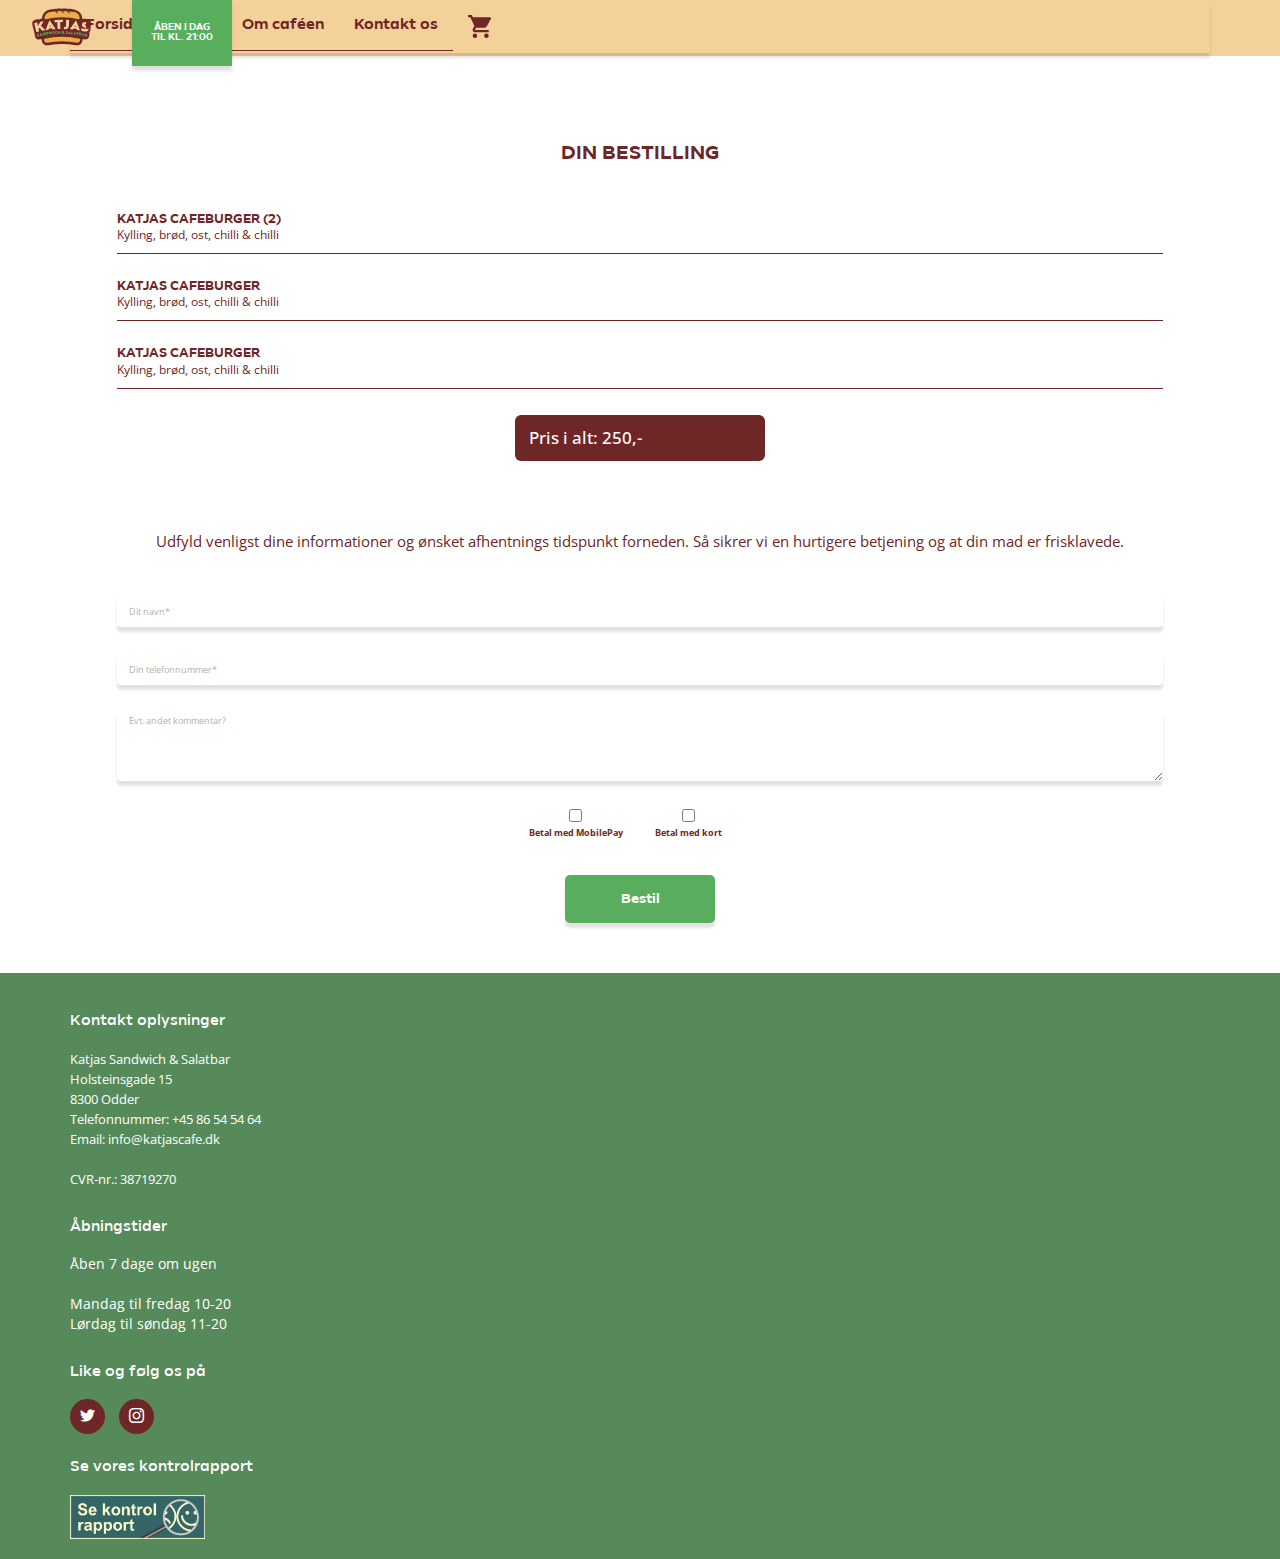
==== bestilling.html @ 573beeb3 "HTML + CSS" ====
<!DOCTYPE html>
<html>

<head>
  <!-- Meta -->
  <meta charset="utf-8">
  <meta name="viewport" content="width=device-width, initial-scale=1">
  <meta http-equiv="x-ua-compatible" content="ie=edge">
  <title></title>

  <!-- CSS -->
  <link rel="stylesheet" href="https://maxcdn.bootstrapcdn.com/bootstrap/3.3.7/css/bootstrap.min.css" integrity="sha384-BVYiiSIFeK1dGmJRAkycuHAHRg32OmUcww7on3RYdg4Va+PmSTsz/K68vbdEjh4u" crossorigin="anonymous">
  <link rel="stylesheet" href="css/styles.css" />
</head>

<body>
  <main>
    <!-- Navigations menu for mobilen -->
    <nav class="navbar navbar-default navbar-mobile navbar-fixed-top">
      <div class="container">
        <div class="navbar-header">
          <button type="button" class="navbar-toggle collapsed" data-toggle="collapse" data-target="#navbar" aria-expanded="false" aria-controls="navbar">
               <span class="sr-only">Toggle navigation</span>
               <span class="icon-bar top-bar"></span>
               <span class="icon-bar middle-bar"></span>
               <span class="icon-bar bottom-bar"></span>
             </button>
          <a href="index.html" title="Katjas Sandwich & Salatbar"><img src="images/logo.svg" class="logo" alt="Katjas Sandwich & Salatbar" /></a>
          <!-- Åben i dag boks -->
          <div class="openbox">
            <h6 class="text-center heading-heliosBold fcolor-white">ÅBEN I DAG <br /> TIL KL. 21:00</h6>
          </div>
        </div>
        <div id="navbar" class="navbar-collapse collapse">
          <ul class="nav navbar-nav">
            <li><a href="index.html" title="Forside">Forside</a></li>
            <li><a href="menu.html" title="Menu side">Menu</a></li>
            <li><a href="om-os.html" title="Om caféen">Om caféen</a></li>
            <li><a href="kontakt.html" title="Kontakt os">Kontakt os</a></li>
            <li><a href="bestilling.html" title="Bestilling"><img src="images/kurv.svg" alt="Kurv til bestilling" class="cart-icon"/></a></li>
          </ul>
        </div>
      </div>
    </nav>
    <!-- Slut navigations menu for mobilen -->

    <!-- Sektion for bestillings siden -->
    <section class="section-order">
      <div class="container">
        <!-- Ordre oplysninger -->
        <div class="row">
          <div class="col-sm-12">
            <div class="order-content">
              <!-- Overskrift -->
              <h2 class="heading-heliosBold fsize-md fcolor-brown text-center text-uppercase">Din bestilling</h2>
              <!-- Ordre 1 -->
              <div class="order-box">
                <h3>Katjas Cafeburger (2)</h3>
                <p>Kylling, brød, ost, chilli & chilli </p>
              </div>
              <!-- Ordre 2 -->
              <div class="order-box">
                <h3>Katjas Cafeburger</h3>
                <p>Kylling, brød, ost, chilli & chilli </p>
              </div>
              <!-- Ordre 3 -->
              <div class="order-box">
                <h3>Katjas Cafeburger</h3>
                <p>Kylling, brød, ost, chilli & chilli </p>
              </div>
            </div>
            <div class="order-price-box">
              <h3>Pris i alt: 250,-</h3>
            </div>
          </div>
        </div>
        <!-- Indtast af oplysninger -->
        <div class="row text-center">
          <div class="col-sm-12">
            <form class="order-form">
              <!-- Brødtekst omkring noget informationer -->
              <p class="text-center"> Udfyld venligst dine informationer og ønsket afhentnings tidspunkt forneden. Så sikrer vi en hurtigere betjening og at din mad er frisklavede. </p>
              <!-- Her begynder selve formularen -->
              <div class="form-group">
                <input type="text" class="form-control" placeholder="Dit navn*">
              </div>
              <div class="form-group">
                <input type="text" class="form-control" placeholder="Din telefonnummer*">
              </div>
              <div class="form-group">
                <textarea class="form-control" rows="3" placeholder="Evt. andet kommentar?"></textarea>
              </div>
              <div class="form-check">
                <label>
                 <input type="checkbox" value="">
                    <span class="label-text">Betal med MobilePay</span>
                </label>
                <label>
                 <input type="checkbox" value="">
                    <span class="label-text">Betal med kort</span>
                </label>
              </div>
              <button type="submit" class="btn btn-green">Bestil</button>
            </form>
          </div>
        </div>
      </div>
    </section>
    <!-- Slut sektion for bestillings siden -->

    <!-- Footer -->
    <footer>
      <div class="container">
        <div class="row">
          <!-- Footer sektion for kontakt informationer -->
          <div class="col-sm-12">
            <h3 class="footer_title">Kontakt oplysninger</h3>
            <p class="footer_info">
              Katjas Sandwich & Salatbar
              <br /> Holsteinsgade 15
              <br /> 8300 Odder
              <br /> Telefonnummer: +45 86 54 54 64
              <br /> Email: info@katjascafe.dk
              <br />
              <br /> CVR-nr.: 38719270
            </p>
          </div>
          <!-- Footer sektion for åbningstider -->
          <div class="col-sm-12">
            <h3 class="footer_title">Åbningstider</h3>
            <p class="footer_hours">
              Åben 7 dage om ugen
              <br /> <br />Mandag til fredag 10-20
              <br /> Lørdag til søndag 11-20
            </p>
          </div>
          <!-- Footer sektion for sociale medier -->
          <div class="col-sm-12">
            <h3 class="footer_title">Like og følg os på</h3>
            <ul class="soc">
              <li><a class="soc-facebook" href="#" title="Twitter"></a></li>
              <li><a class="soc-instagram soc-icon-last" href="#" title="Instagram"></a></li>
            </ul>
          </div>
          <!-- Footer sektion for kontrolrapport -->
          <div class="col-sm-12">
            <h3 class="footer_title">Se vores kontrolrapport</h3>
            <a href="http://www.findsmiley.dk/712436" title="kontrolrapport"><img src="images/rapport.jpg" class="footer__rapport" alt="kontrolrapport" /></a>
          </div>
        </div>
      </div>
    </footer>
    <!-- slut footer  -->

  </main>
  <!-- JS -->
  <script src="https://ajax.googleapis.com/ajax/libs/jquery/2.1.4/jquery.min.js"></script>
  <script src="https://maxcdn.bootstrapcdn.com/bootstrap/3.3.7/js/bootstrap.min.js" integrity="sha384-Tc5IQib027qvyjSMfHjOMaLkfuWVxZxUPnCJA7l2mCWNIpG9mGCD8wGNIcPD7Txa" crossorigin="anonymous"></script>
</body>

</html>
---- css/styles.css ----
/************************************************

SEKTION FOR FONTS

*************************************************/

@import url("https://fonts.googleapis.com/css?family=Open+Sans:300,400");
@font-face {
  font-family: 'Penny';
  src: url("../fonts/Penny-Script-Demo.ttf") format("truetype");
}

@font-face {
  font-family: 'HeliosSemibold';
  src: url("../fonts/HeliosAntiqueSemiBold.tff") format("truetype"), url("../fonts/HeliosAntiqueSemiBold.eot") format("embedded-opentype"), url("../fonts/HeliosAntiqueSemiBold.woff") format("woff");
}

@font-face {
  font-family: 'HeliosBold';
  src: url("../fonts/HeliosAntiqueBold.tff") format("truetype"), url("../fonts/HeliosAntiqueBold.eot") format("embedded-opentype"), url("../fonts/HeliosAntiqueBold.woff") format("woff");
}

/************************************************

SEKTION FOR GENERELLE CSS REGLER

*************************************************/

.heading-penny {
  font-family: "Penny", serif;
  letter-spacing: 2px;
}

.heading-heliosSemibold {
  font-family: "HeliosSemibold", sans-serif;
  font-weight: 600;
}

.heading-heliosBold {
  font-family: "HeliosBold", sans-serif;
  font-weight: 700;
}

p {
  font-family: "Open Sans", sans-serif;
}

.fcolor-white {
  color: #ffffff;
}

.fcolor-brown {
  color: #6e2626;
}

.fcolor-orange {
  color: #eaae48;
}

.fcolor-lightgreen {
  color: #58ae5c;
}

.fcolor-darkgreen {
  color: #568a5b;
}

.fcolor-beige {
  color: #f4d19b;
}

.fsize-xs {
  font-size: 14px;
}

/* font-size 16px */

.fsize-sm {
  font-size: 16px;
}

/* font-size 18px */

.fsize-md {
  font-size: 18px;
}

/* font-size 30px */

.fsize-lg {
  font-size: 30px;
}

/* font-size 48px */

.fsize-xl {
  font-size: 48px;
}

/* font-size 60px */

.fsize-xxl {
  font-size: 60px;
}

/* font-size 80px */

.fsize-xxxl {
  font-size: 120px;
}

.openbox {
  display: flex;
  justify-content: center;
  align-items: center;
  width: 100px;
  height: 66px;
  background-color: #58ae5c;
  position: absolute;
  left: 132px;
  box-shadow: rgba(0, 0, 0, .117647) 0 5px 3px;
  z-index: 999;
}

.openbox .heading-heliosBold {
  font-size: 9px;
}

.black-overlay {
  position: absolute;
  top: 0;
  left: 0;
  width: 100%;
  height: 100%;
  background: rgba(0, 0, 0, 0.6);
}

.height {
  margin-bottom: 50px;
}

/************************************************

CSS REGLER FOR BILLEDFORMAT (JPG, PNG, SVG) OG LOGO

*************************************************/

.logo {
  width: 65px;
  position: absolute;
  left: 29px;
  top: 7px;
}

.cart-icon {
  width: 23px;
}

.menu-arrows {
  width: 16px !important;
}

/************************************************

CSS REGLER FOR  NAVIGATIONEN

*************************************************/

.navbar-mobile {
  background-color: #f4d19b;
  border: none;
  height: 56px;
}

.navbar-mobile li {
  border-bottom: 1px solid #6e2626;
}

.navbar-mobile li:last-child {
  border-bottom: none;
}

.navbar-mobile li a {
  font-family: "HeliosBold", sans-serif;
  font-weight: 700;
  color: #6e2626 !important;
}

.navbar-mobile .navbar-toggle {
  border-color: transparent;
}

.navbar-mobile .navbar-toggle .icon-bar {
  background-color: #6e2626;
  width: 25px;
  height: 4px;
  border-radius: 2px;
}

.navbar-mobile .navbar-toggle .top-bar {
  -webkit-transform: rotate(45deg);
  -ms-transform: rotate(45deg);
  transform: rotate(45deg);
  -webkit-transform-origin: 10% 10%;
  -ms-transform-origin: 10% 10%;
  transform-origin: 10% 10%;
}

.navbar-mobile .navbar-toggle .middle-bar {
  opacity: 0;
}

.navbar-mobile .navbar-toggle .bottom-bar {
  -webkit-transform: rotate(-45deg);
  -ms-transform: rotate(-45deg);
  transform: rotate(-45deg);
  -webkit-transform-origin: -4% 66%;
  -ms-transform-origin: -4% 66%;
  transform-origin: -4% 66%;
}

.navbar-mobile .navbar-toggle:before {
  content: 'MENU';
  font-size: 17px;
  font-family: "HeliosBold", sans-serif;
  font-weight: 700;
  color: #6e2626;
  position: absolute;
  left: -54px;
  bottom: 7px;
}

.navbar-mobile .navbar-toggle:active, .navbar-mobile .navbar-toggle:focus, .navbar-mobile .navbar-toggle:hover {
  background-color: transparent;
}

.navbar-mobile .navbar-collapse {
  background-color: #f4d19b;
  border-color: transparent;
  box-shadow: rgba(0, 0, 0, .117647) 0 5px 3px;
}

.navbar-mobile .navbar-toggle.collapsed .top-bar {
  -moz-transform: rotate(0);
  -ms-transform: rotate(0);
  -o-transform: rotate(0);
  -webkit-transform: rotate(0);
  transform: rotate(0);
}

.navbar-mobile .navbar-toggle.collapsed .middle-bar {
  opacity: 1;
}

.navbar-mobile .navbar-toggle.collapsed .bottom-bar {
  -moz-transform: rotate(0);
  -ms-transform: rotate(0);
  -o-transform: rotate(0);
  -webkit-transform: rotate(0);
  transform: rotate(0);
}

/************************************************

CSS REGLER FOR KNAPPER

*************************************************/

/* Generel CSS regler for knapper */

.btn {
  box-shadow: rgba(0, 0, 0, .117647) 0 5px 3px;
  border-radius: 5px;
  min-width: 150px;
  padding: 14px 20px;
  font-family: 'HeliosBold', sans-serif;
  font-weight: 700;
  font-size: 13px;
}

btn:focus {
  color: #ffffff;
}

/* Grøn knap */

.btn-green {
  background-color: #58ae5c;
  color: #ffffff;
}

/*Orange knap*/

.btn-orange {
  background-color: #eaae48;
  color: #ffffff;
}

/* Brun knap */

.btn-brown {
  background-color: #6e2626;
  color: #ffffff;
}

.btn-brown-rev {
  background-color: #ffffff;
  color: #6e2626;
}

/************************************************

CSS REGLER FOR FOOTER

*************************************************/

footer {
  background-color: #568a5b;
  padding: 20px 0;
  color: #ffffff;
}

footer .footer_title {
  font-family: 'heliosSemibold', sans-serif;
  font-weight: 600;
  font-size: 14px;
  margin-bottom: 20px;
}

footer .footer_info {
  font-family: 'Open Sans', sans-serif;
  font-size: 13px;
  line-height: 20px;
}

footer .footer__rapport {
  max-width: 135px;
}

/************************************************

CSS REGLER FOR SECTIONS PÅ FORSIDEN

*************************************************/

/** Section for velkommen **/

section.section-welcome {
  background: url(../images/test.jpg) no-repeat center center;
  background-size: cover;
  padding: 100px 13px;
  position: relative;
}

section.section-welcome .btn-green {
  margin-top: 5px;
}

section.section-welcome .heading-area {
  margin-top: 57px;
}

/** section for menu **/

section.section-homepage-menu {
  background-color: #6e2626;
  padding: 10px 13px;
}

section.section-homepage-menu h2 {
  font-size: 39px;
}

section.section-homepage-menu .btn-green, section.section-homepage-menu .btn-brown-rev {
  margin-bottom: 23px;
}

/** Section for mobile om os **/

section.section-mobile-about {
  background: url(../images/test.jpg) no-repeat center center;
  background-size: cover;
  padding: 50px 19px;
  position: relative;
}

section.section-mobile-about h3 {
  font-size: 13px;
  margin-top: 0;
}

/** Section for åbningstider **/

section.section-openinghours {
  background: url(../images/test.jpg) no-repeat center center;
  background-size: cover;
  padding: 50px 13px;
  position: relative;
}

section.section-openinghours h3 {
  font-size: 13px;
  line-height: 1.8;
}

/** Section for mobile sociale medier **/

section.section-mobile-social {
  padding: 37px 19px;
}

section.section-mobile-social h2 {
  margin-bottom: 0;
  margin-top: 0;
  position: relative;
}

section.section-mobile-social h2:before {
  content: "";
  width: 43px;
  height: 2px;
  background-color: #6e2626;
  position: absolute;
  left: 39px;
  top: 25px;
}

section.section-mobile-social h2:after {
  content: "";
  width: 43px;
  height: 2px;
  background-color: #6e2626;
  position: absolute;
  right: 39px;
  top: 26px;
}

section.section-mobile-social .soc li a {
  display: flex;
  justify-content: center;
  align-items: center;
  width: 65px;
  height: 65px;
  font-size: 25px;
  margin-right: 21px;
}

/************************************************

CSS REGLER FOR SECTIONS PÅ MENU SIDEN

*************************************************/

section.section-menu {
  padding: 50px 13px;
  background-color: #ffffff;
  text-align: center;
}

section.section-menu .heading-area {
  margin-top: 77px;
}

section.section-menu h2 {
  font-size: 14px;
  line-height: 19px;
}

section.section-menu h3:before {
  content: "";
  width: 43px;
  height: 2px;
  background-color: #6e2626;
  position: absolute;
  left: 54px;
  top: 16px;
}

section.section-menu h3:after {
  content: "";
  width: 43px;
  height: 2px;
  background-color: #6e2626;
  position: absolute;
  right: 54px;
  top: 18px;
}

section.section-menu .menu_item {
  margin-bottom: 49px;
}

section.section-menu .menu_item .menu_img {
  max-width: 95px;
  box-shadow: rgba(0, 0, 0, .117647) 0 5px 3px;
}

section.section-menu .menu_item .menu_title {
  font-family: 'HeliosBold', sans-serif;
  font-weight: 700;
  font-size: 12px;
  text-transform: uppercase;
  color: #6e2626;
  margin-bottom: 0;
}

section.section-menu .menu_item p {
  font-family: 'Open Sans', sans-serif;
  color: #6e2626;
  font-size: 12px;
}

section.section-menu .menu_item .menu_price {
  font-family: 'HeliosBold', sans-serif;
  font-weight: 700;
  font-size: 16px;
  color: #6e2626;
}

/************************************************

CSS REGLER FOR SECTIONS PÅ BESTILLINGS SIDEN

*************************************************/

section.section-order {
  padding: 50px 13px;
  background-color: #ffffff;
}

/** CSS regler for ordre indhold **/

section.section-order .order-content {
  padding-top: 73px;
  padding-left: 47px;
  padding-right: 47px;
}

section.section-order .order-content .order-box {
  margin-bottom: 26px;
  border-bottom: 1px solid #6e2626;
}

section.section-order .order-content h2 {
  margin-bottom: 50px;
}

section.section-order .order-content .order-box h3 {
  font-family: 'HeliosBold', sans-serif;
  font-weight: 700;
  font-size: 12px;
  text-transform: uppercase;
  color: #6e2626;
  margin-bottom: 0;
}

section.section-order .order-content .order-box p {
  font-family: 'Open Sans', sans-serif;
  color: #6e2626;
  font-size: 12px;
}

section.section-order .order-price-box {
  display: flex;
  background-color: #6e2626;
  color: #ffffff;
  border-radius: 6px;
  max-width: 250px;
  margin: 0 auto;
  padding: 14px;
}

section.section-order .order-price-box h3 {
  display: flex;
  align-items: center;
  font-family: 'Open Sans', sans-serif;
  font-size: 17px;
  margin-top: 0;
  margin-bottom: 0;
}

/** CSS regler for ordre formular **/

section.section-order .order-form {
  margin-top: 70px;
  padding-left: 47px;
  padding-right: 47px;
}

section.section-order .order-form p {
  font-family: 'Open Sans', sans-serif;
  font-size: 15px;
  color: #6e2626;
  text-align: center;
  margin-bottom: 40px;
}

section.section-order .order-form .form-control {
  margin: auto;
  margin-bottom: 24px;
  border: none;
  box-shadow: rgba(0, 0, 0, .117647) 0 5px 3px;
}

section.section-order .order-form  input::placeholder,
 section.section-order .order-form textarea::placeholder{
  font-family: 'Open Sans', sans-serif !important;
  font-size: 9px !important;
  color: #b0b0b0 !important;
}
section.section-order .order-form .form-check label {
 margin-right: 29px;
}

section.section-order .order-form .form-check label .label-text {
  display: block;
  font-family: 'Open Sans', sans-serif !important;
  font-size: 9px !important;
  color: #6e2626 !important;
}

section.section-order .order-form  .btn-green{
  margin-top: 30px;
}

/************************************************

CSS REGLER FOR SOCIALE MEDIER IKONER

*************************************************/

@font-face {
  font-family: 'si';
  src: url("../fonts/socicon.eot");
  src: url("../fonts/socicon.eot?#iefix") format("embedded-opentype"), url("../fonts/socicon.woff") format("woff"), url("../fonts/socicon.ttf") format("truetype"), url("../fonts/ocicon.svg#icomoonregular") format("svg");
  font-weight: normal;
  font-style: normal;
}

@media screen and (-webkit-min-device-pixel-ratio: 0) {
  @font-face {
    font-family: si;
    src: url("../fonts/socicon.svg") format(svg);
  }
}

.soc {
  overflow: hidden;
  margin: 0;
  padding: 0;
  list-style: none;
}

.soc li {
  display: inline-block;
  *display: inline;
  zoom: 1;
}

.soc li a {
  font-family: si !important;
  font-style: normal;
  font-weight: 400;
  -webkit-font-smoothing: antialiased;
  -moz-osx-font-smoothing: grayscale;
  -webkit-box-sizing: border-box;
  -moz-box-sizing: border-box;
  -ms-box-sizing: border-box;
  -o-box-sizing: border-box;
  box-sizing: border-box;
  overflow: hidden;
  text-decoration: none;
  text-align: center;
  display: block;
  position: relative;
  z-index: 1;
  width: 35px;
  height: 35px;
  line-height: 33px;
  font-size: 15px;
  -webkit-border-radius: 10px;
  -moz-border-radius: 10px;
  border-radius: 50%;
  margin-right: 10px;
  color: #ffffff;
  background-color: #6e2626;
}

.soc-icon-last {
  margin: 0 !important;
}

.soc-facebook:before {
  content: '\e040';
}

.soc-instagram:before {
  content: '\e057';
}

/************************************************

CSS REGLER FOR CAROUSEL

*************************************************/

/* carousel */

#menu-carousel {
  padding: 0 10px 30px 10px;
  margin-top: 30px;
}

/* Kontrol knapper  */

#menu-carousel .carousel-control {
  background: none;
  color: #222;
  font-size: 2.3em;
  text-shadow: none;
  margin-top: 30px;
}

/* Forrige knap  */

#menu-carousel .carousel-control.left {
  left: 15px;
}

/* Næste knap  */

#menu-carousel .carousel-control.right {
  right: 15px !important;
}

.item blockquote {
  color: #ffffff;
  font-size: 14px;
  border-left: none;
  margin: 0;
}

.item blockquote img {
  margin-bottom: 10px;
}

/************************************************

CSS REGLER FOR POP OP VINDUE PÅ MOBILE

*************************************************/

.close {
  opacity: 1;
}

.close img {
  width: 24px;
}

.modal-dialog {
  margin: 80px auto;
  max-width: 280px;
}

.modal-dialog .modal-content .modal-header {
  border-bottom: none;
  padding: 15px 15px 0 15px;
}

.modal-dialog .modal-content .modal-header .modal-title {
  font-family: 'HeliosBold', sans-serif;
  font-weight: 700;
  font-size: 16px;
  text-transform: uppercase;
  color: #6e2626;
  text-align: center;
  margin-top: 50px;
}

.modal-dialog .modal-content .modal-header p {
  font-family: 'Open Sans', sans-serif;
  color: #6e2626;
  font-size: 13px;
  text-align: center;
}

.modal-dialog .modal-content .modal-header .modal-price {
  font-family: 'HeliosBold', sans-serif;
  font-weight: 700;
  font-size: 25px;
  color: #6e2626;
  text-align: center;
}

.modal-dialog .modal-content .modal-body {
  padding: 0 15px 15px 15px;
}

.modal-dialog .modal-content .modal-body h5 {
  font-family: 'Open Sans', sans-serif;
  font-size: 12px;
  color: #6e2626;
  margin-top: 30px;
  margin-bottom: 19px;
}

.modal-dialog .modal-content .modal-body img {
  max-width: 95px;
  box-shadow: rgba(0, 0, 0, .117647) 0 5px 3px;
}

.modal-dialog .modal-content .modal-body .form-control {
  max-width: 185px;
  margin: auto;
  border: none;
  box-shadow: rgba(0, 0, 0, .117647) 0 5px 3px;
}

.modal-dialog .modal-content .modal-footer {
  border-top: none;
  text-align: center;
}

.modal-dialog .modal-content .modal-footer .btn-green {
  margin-bottom: 13px;
}

.modal-dialog .modal-content .modal-footer .btn-brown {
  margin-bottom: 30px;
}
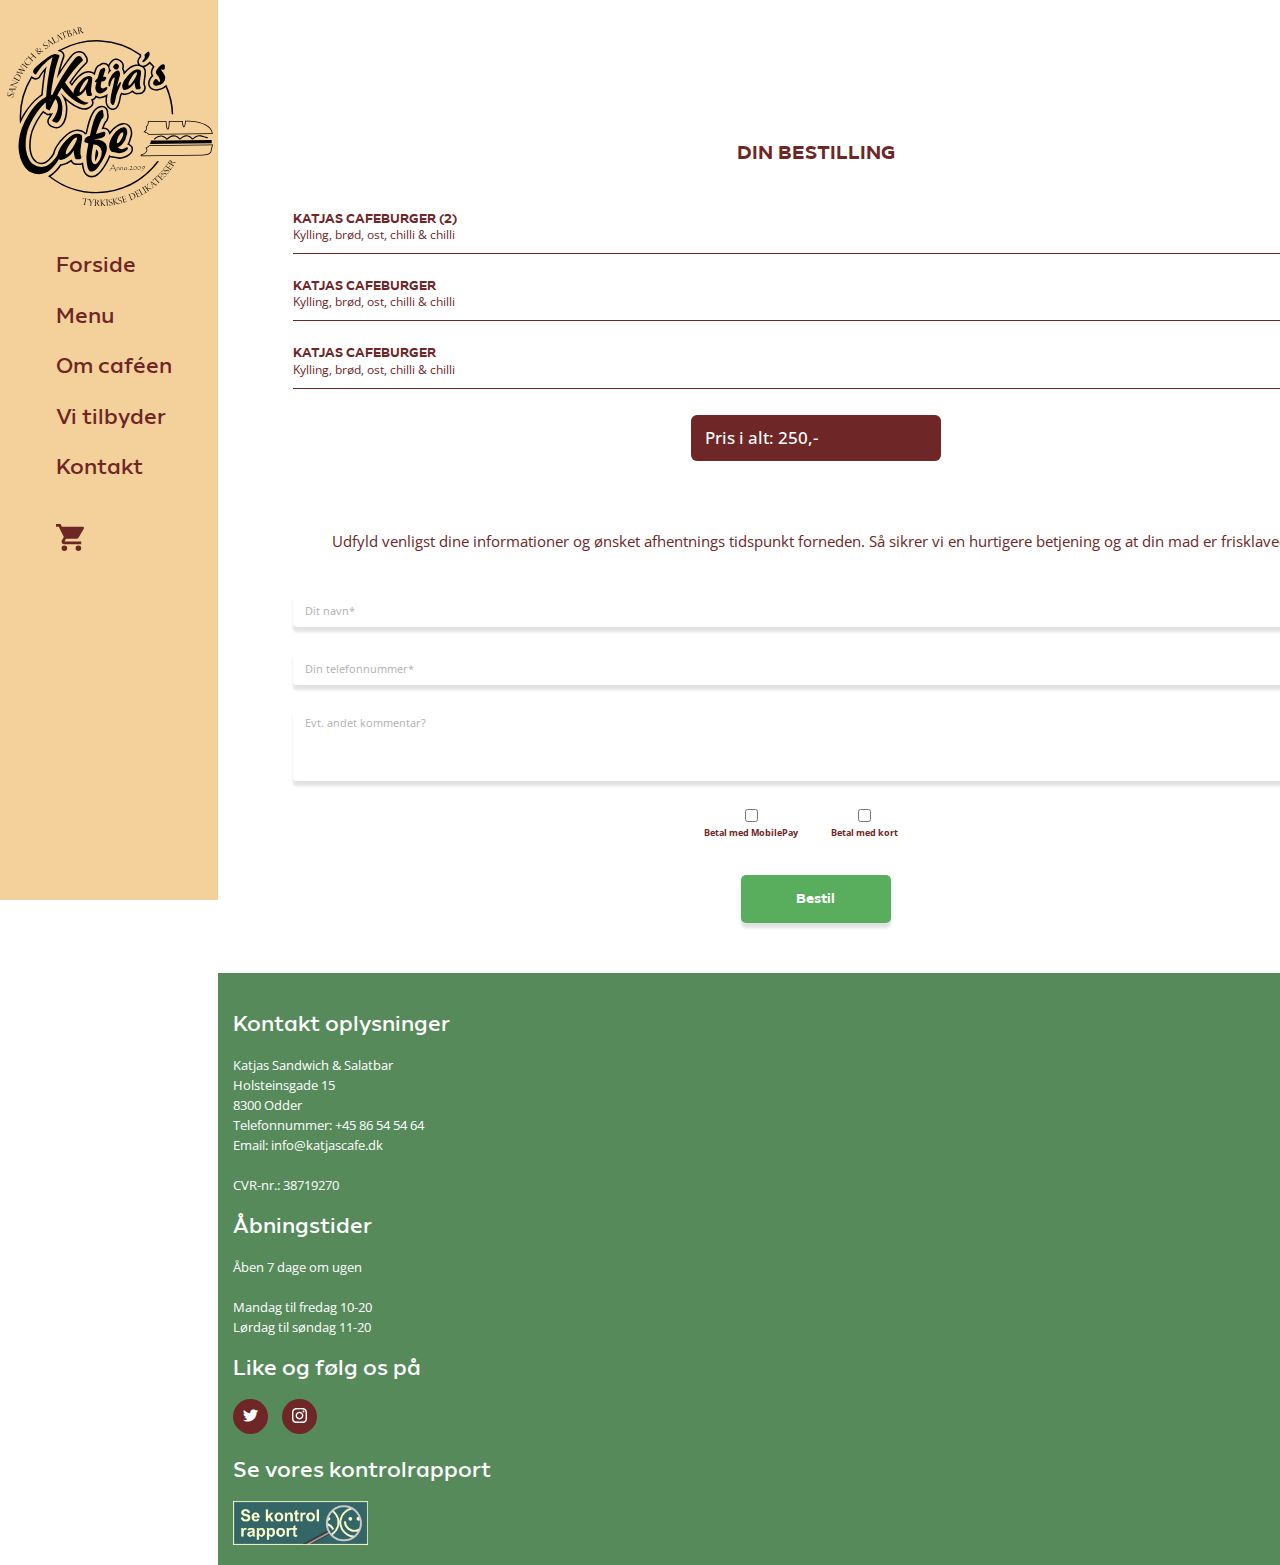
==== commit b6794a76: "HTML + CSS" ====
--- a/bestilling.html
+++ b/bestilling.html
@@ -14,36 +14,55 @@
 </head>
 
 <body>
-  <main>
-    <!-- Navigations menu for mobilen -->
-    <nav class="navbar navbar-default navbar-mobile navbar-fixed-top">
-      <div class="container">
-        <div class="navbar-header">
-          <button type="button" class="navbar-toggle collapsed" data-toggle="collapse" data-target="#navbar" aria-expanded="false" aria-controls="navbar">
+
+  <!-- Navigations menu for mobilen -->
+  <nav class="navbar navbar-default navbar-mobile navbar-fixed-top">
+    <div class="container">
+      <div class="navbar-header">
+        <button type="button" class="navbar-toggle collapsed" data-toggle="collapse" data-target="#navbar" aria-expanded="false" aria-controls="navbar">
                <span class="sr-only">Toggle navigation</span>
                <span class="icon-bar top-bar"></span>
                <span class="icon-bar middle-bar"></span>
                <span class="icon-bar bottom-bar"></span>
              </button>
-          <a href="index.html" title="Katjas Sandwich & Salatbar"><img src="images/logo.svg" class="logo" alt="Katjas Sandwich & Salatbar" /></a>
-          <!-- Åben i dag boks -->
-          <div class="openbox">
-            <h6 class="text-center heading-heliosBold fcolor-white">ÅBEN I DAG <br /> TIL KL. 21:00</h6>
-          </div>
-        </div>
-        <div id="navbar" class="navbar-collapse collapse">
-          <ul class="nav navbar-nav">
-            <li><a href="index.html" title="Forside">Forside</a></li>
-            <li><a href="menu.html" title="Menu side">Menu</a></li>
-            <li><a href="om-os.html" title="Om caféen">Om caféen</a></li>
-            <li><a href="kontakt.html" title="Kontakt os">Kontakt os</a></li>
-            <li><a href="bestilling.html" title="Bestilling"><img src="images/kurv.svg" alt="Kurv til bestilling" class="cart-icon"/></a></li>
-          </ul>
+        <a href="index.html" title="Katjas Sandwich & Salatbar"><img src="images/logo.svg" class="logo" alt="Katjas Sandwich & Salatbar" /></a>
+        <!-- Åben i dag boks -->
+        <div class="openbox">
+          <h6 class="text-center heading-heliosBold fcolor-white">ÅBEN I DAG <br /> TIL KL. 21:00</h6>
         </div>
       </div>
-    </nav>
-    <!-- Slut navigations menu for mobilen -->
+      <div id="navbar" class="navbar-collapse collapse">
+        <ul class="nav navbar-nav">
+          <li><a href="index.html" title="Forside">Forside</a></li>
+          <li><a href="menu.html" title="Menu side">Menu</a></li>
+          <li><a href="om-os.html" title="Om caféen">Om caféen</a></li>
+          <li><a href="kontakt.html" title="Kontakt os">Kontakt os</a></li>
+          <li><a href="bestilling.html" title="Bestilling"><img src="images/kurv.svg" alt="Kurv til bestilling" class="cart-icon"/></a></li>
+        </ul>
+      </div>
+    </div>
+  </nav>
+  <!-- Slut navigations menu for mobilen -->
 
+  <!-- Navigations menu for desktop -->
+  <div class="navbar-desktop">
+    <a>
+        <img class="logo_desk" src="images/logo.svg" alt="Katjas Logo">
+        </a>
+    <ul id="navbar_ul">
+      <li><a href="index.html">Forside</a></li>
+      <li><a href="menu.html">Menu</a></li>
+      <li><a href="om-os.html">Om caféen</a></li>
+      <li><a href="services.html">Vi tilbyder</a></li>
+      <li><a href="kontakt.html">Kontakt</a></li>
+      <li>
+        <a id="a_navbar" href="#bestilling"><img class="shop" src="images/kurv.svg" alt="bestilling" style="float:left" ;></a>
+      </li>
+    </ul>
+  </div>
+  <!-- Navigations menu for desktop -->
+  
+  <main>
     <!-- Sektion for bestillings siden -->
     <section class="section-order">
       <div class="container">
@@ -82,13 +101,13 @@
               <p class="text-center"> Udfyld venligst dine informationer og ønsket afhentnings tidspunkt forneden. Så sikrer vi en hurtigere betjening og at din mad er frisklavede. </p>
               <!-- Her begynder selve formularen -->
               <div class="form-group">
-                <input type="text" class="form-control" placeholder="Dit navn*">
+                <input type="text" class="form-control" placeholder="Dit navn*" required>
               </div>
               <div class="form-group">
-                <input type="text" class="form-control" placeholder="Din telefonnummer*">
+                <input type="text" class="form-control" placeholder="Din telefonnummer*" required>
               </div>
               <div class="form-group">
-                <textarea class="form-control" rows="3" placeholder="Evt. andet kommentar?"></textarea>
+                <textarea class="form-control" rows="3" placeholder="Evt. andet kommentar?" required></textarea>
               </div>
               <div class="form-check">
                 <label>
--- a/css/styles.css
+++ b/css/styles.css
@@ -25,6 +25,12 @@
 SEKTION FOR GENERELLE CSS REGLER
 
 *************************************************/
+
+@media(min-width:992px) {
+  body {
+    overflow-x: hidden;
+  }
+}
 
 .heading-penny {
   font-family: "Penny", serif;
@@ -114,7 +120,7 @@
   justify-content: center;
   align-items: center;
   width: 100px;
-  height: 66px;
+  height: 83px;
   background-color: #58ae5c;
   position: absolute;
   left: 132px;
@@ -160,16 +166,32 @@
   width: 16px !important;
 }
 
-/************************************************
-
-CSS REGLER FOR  NAVIGATIONEN
-
-*************************************************/
+.phone, .mail, .address {
+  width: 22px;
+}
+
+@media(min-width:992px) {
+  .logo_desk {
+    width: 100%;
+    padding: 2px;
+    margin: 20px 0px;
+  }
+}
+
+/************************************************
+
+CSS REGLER FOR NAVIGATIONEN MOBILE
+
+*************************************************/
+
+.navbar-desktop {
+  display: none;
+}
 
 .navbar-mobile {
   background-color: #f4d19b;
   border: none;
-  height: 56px;
+  height: 73px;
 }
 
 .navbar-mobile li {
@@ -262,6 +284,61 @@
 
 /************************************************
 
+CSS REGLER FOR NAVIGATIONEN DESKTOP
+
+*************************************************/
+
+@media (min-width: 992px) {
+  .navbar-mobile {
+    display: none;
+  }
+  .navbar-desktop {
+    display: block;
+    height: 100%;
+    width: 17%;
+    position: fixed;
+    z-index: 1;
+    top: 0;
+    left: 0;
+    background-color: #f4d19b;
+    overflow-x: hidden;
+    padding-top: 0px;
+  }
+  .navbar-desktop li {
+    list-style-type: none;
+  }
+  .navbar-desktop li a {
+    padding: 6px 8px 6px 16px;
+    text-decoration: none;
+    font-family: "heliosSemibold", sans-serif;
+    font-size: 20px;
+    color: #6e2626 !important;
+    display: block;
+    margin-top: 10px
+  }
+  .navbar-desktop li a:hover {
+    text-decoration: underline !important;
+    color: #58ae5c !important;
+  }
+  .navbar-desktop .logo {
+    width: 100%;
+    margin-bottom: 0px;
+    float: left"
+
+  }
+  .navbar-desktop .shop {
+    width: 18%;
+    margin-top: 20px;
+  }
+  main {
+    width: 83%;
+    position: absolute;
+    right: 0;
+  }
+}
+
+/************************************************
+
 CSS REGLER FOR KNAPPER
 
 *************************************************/
@@ -314,6 +391,8 @@
 
 *************************************************/
 
+/** Css regler for mobile **/
+
 footer {
   background-color: #568a5b;
   padding: 20px 0;
@@ -335,6 +414,20 @@
 
 footer .footer__rapport {
   max-width: 135px;
+}
+
+/** Css regler for footer desktop **/
+
+@media (min-width: 992px) {
+  footer .footer_title {
+    font-size: 20px;
+  }
+  footer p {
+    font-family: 'Open Sans', sans-serif;
+    font-size: 13px;
+    line-height: 20px;
+    margin: 0;
+  }
 }
 
 /************************************************
@@ -451,22 +544,22 @@
 
 *************************************************/
 
-section.section-menu {
+section.section-menu-mobile {
   padding: 50px 13px;
   background-color: #ffffff;
   text-align: center;
 }
 
-section.section-menu .heading-area {
+section.section-menu-mobile .heading-area {
   margin-top: 77px;
 }
 
-section.section-menu h2 {
+section.section-menu-mobile h2 {
   font-size: 14px;
   line-height: 19px;
 }
 
-section.section-menu h3:before {
+section.section-menu-mobile h3:before {
   content: "";
   width: 43px;
   height: 2px;
@@ -476,7 +569,7 @@
   top: 16px;
 }
 
-section.section-menu h3:after {
+section.section-menu-mobile h3:after {
   content: "";
   width: 43px;
   height: 2px;
@@ -486,16 +579,35 @@
   top: 18px;
 }
 
-section.section-menu .menu_item {
+section.section-menu-mobile .menu_item {
   margin-bottom: 49px;
 }
 
-section.section-menu .menu_item .menu_img {
+section.section-menu-mobile .menu_item .menu_img {
+  max-width: 95px;
+}
+
+section.section-menu-mobile .menu_item .menu_title {
+  font-family: 'HeliosBold', sans-serif;
+  font-weight: 700;
+  font-size: 12px;
+  text-transform: uppercase;
+  color: #6e2626;
+  margin-bottom: 0;
+}
+
+section.section-menu-mobile .menu_item p {
+  font-family: 'Open Sans', sans-serif;
+  color: #6e2626;
+  font-size: 12px;
+}
+
+section.section-menu-mobile .menu_item .menu_img {
   max-width: 95px;
   box-shadow: rgba(0, 0, 0, .117647) 0 5px 3px;
 }
 
-section.section-menu .menu_item .menu_title {
+section.section-menu-mobile .menu_item .menu_title {
   font-family: 'HeliosBold', sans-serif;
   font-weight: 700;
   font-size: 12px;
@@ -504,13 +616,13 @@
   margin-bottom: 0;
 }
 
-section.section-menu .menu_item p {
+section.section-menu-mobile .menu_item p {
   font-family: 'Open Sans', sans-serif;
   color: #6e2626;
   font-size: 12px;
 }
 
-section.section-menu .menu_item .menu_price {
+section.section-menu-mobile .menu_item .menu_price {
   font-family: 'HeliosBold', sans-serif;
   font-weight: 700;
   font-size: 16px;
@@ -602,14 +714,14 @@
   box-shadow: rgba(0, 0, 0, .117647) 0 5px 3px;
 }
 
-section.section-order .order-form  input::placeholder,
- section.section-order .order-form textarea::placeholder{
+section.section-order .order-form input::placeholder, section.section-order .order-form textarea::placeholder {
   font-family: 'Open Sans', sans-serif !important;
-  font-size: 9px !important;
+  font-size: 11px !important;
   color: #b0b0b0 !important;
 }
+
 section.section-order .order-form .form-check label {
- margin-right: 29px;
+  margin-right: 29px;
 }
 
 section.section-order .order-form .form-check label .label-text {
@@ -619,8 +731,88 @@
   color: #6e2626 !important;
 }
 
-section.section-order .order-form  .btn-green{
+section.section-order .order-form .btn-green {
   margin-top: 30px;
+}
+
+/************************************************
+
+CSS REGLER FOR SECTIONS PÅ KONTAKT SIDEN PÅ MOBILE
+
+*************************************************/
+
+section.section-contact-mobile {
+  padding: 50px 13px;
+  background-color: #ffffff;
+}
+
+/** Css regler for kontaktoplysninger **/
+
+section.section-contact-mobile .contact-info-box {
+  background-color: #6e2626;
+  border-radius: 6px;
+  margin-bottom: 15px;
+}
+
+section.section-contact-mobile .contact-info-box:first-child {
+  margin-top: 50px;
+}
+
+section.section-contact-mobile .contact-info-box .contact-info-meta {
+  display: inline-block;
+}
+
+section.section-contact-mobile .contact-info-box img {
+  margin-right: 24px;
+  margin-left: 24px;
+  margin-bottom: 20px;
+}
+
+section.section-contact-mobile .contact-info-box .contact-info-meta h3 {
+  font-family: 'HeliosBold', sans-serif;
+  font-weight: 700;
+  font-size: 13px;
+  color: #eaae48;
+  margin-bottom: 0;
+}
+
+section.section-contact-mobile .contact-info-box .contact-info-meta p {
+  font-family: 'Open sans', sans-serif;
+  font-size: 12px;
+  color: #ffffff;
+}
+
+/** Css regler for kontaktoplysninger **/
+section.section-contact-mobile .contact-form-container{
+  background-color: #6e2626;
+  border-radius: 6px;
+  margin-top: 21px;
+  padding: 20px 14px;
+}
+
+section.section-contact-mobile .contact-form-container .contact-form-meta h3{
+  font-family: 'HeliosBold', sans-serif;
+  font-weight: 700;
+  font-size: 15px;
+  color: #eaae48;
+  text-transform: uppercase;
+}
+
+section.section-contact-mobile .contact-form-container .contact-form-meta p{
+  font-family: 'Open sans', sans-serif;
+  font-size: 13px;
+  color: #ffffff;
+  margin-bottom: 30px;
+}
+
+section.section-contact-mobile .contact-form-container .form-control{
+  border: none;
+  box-shadow: rgba(0, 0, 0, .117647) 0 5px 3px;
+  margin-bottom: 21px;
+}
+
+section.section-contact-mobile .contact-form-container .btn{
+  margin-bottom: 26px;
 }
 
 /************************************************
@@ -746,7 +938,7 @@
 
 /************************************************
 
-CSS REGLER FOR POP OP VINDUE PÅ MOBILE
+CSS REGLER FOR MODAL PÅ MOBILE
 
 *************************************************/
 
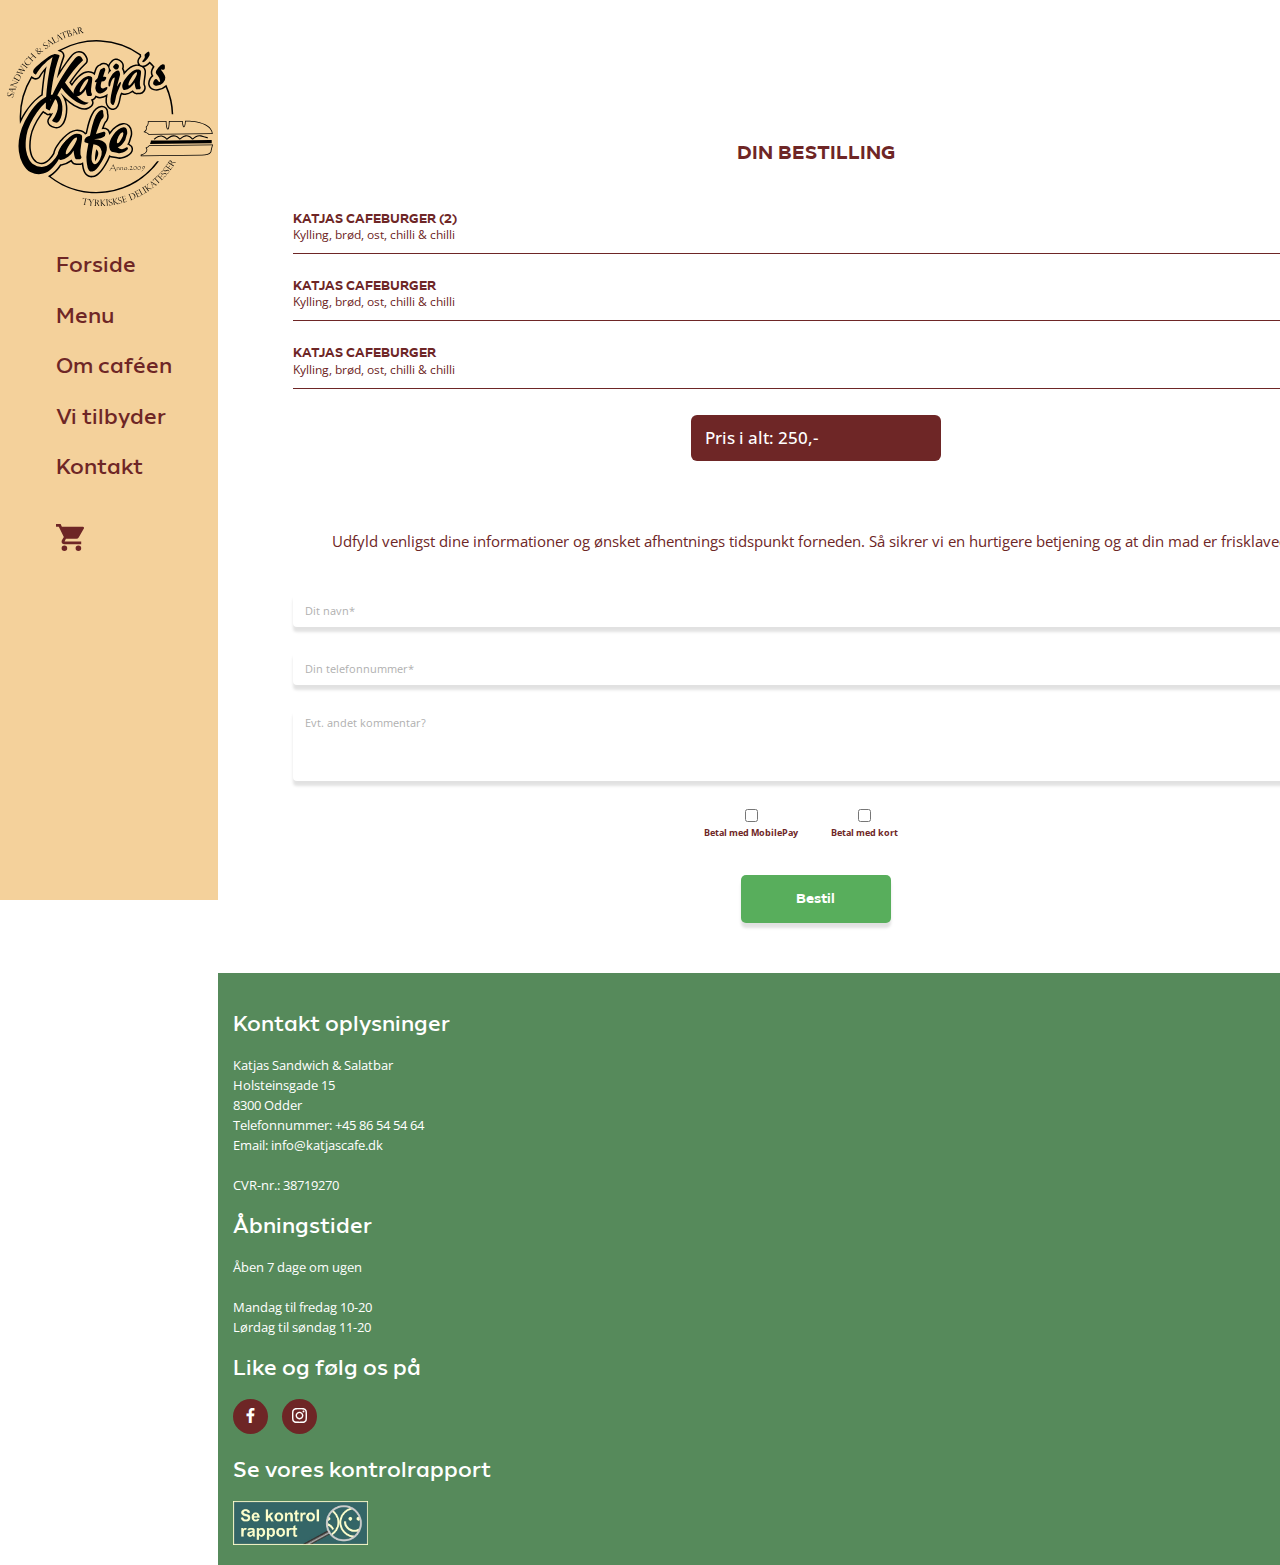
==== commit 53fa8e8c: "HTML + CSS + JS" ====
--- a/bestilling.html
+++ b/bestilling.html
@@ -25,11 +25,10 @@
                <span class="icon-bar middle-bar"></span>
                <span class="icon-bar bottom-bar"></span>
              </button>
-        <a href="index.html" title="Katjas Sandwich & Salatbar"><img src="images/logo.svg" class="logo" alt="Katjas Sandwich & Salatbar" /></a>
-        <!-- Åben i dag boks -->
-        <div class="openbox">
-          <h6 class="text-center heading-heliosBold fcolor-white">ÅBEN I DAG <br /> TIL KL. 21:00</h6>
-        </div>
+        <a href="index.html" title="Katjas Sandwich & Salatbar"><img src="images/logo.svg" class="logo" alt="Katjas logo" /></a>
+        <!-- Åben og lukket i dag boks -->
+        <div id="open-close-box"></div>
+        <!-- Slut åben og lukket i dag boks -->
       </div>
       <div id="navbar" class="navbar-collapse collapse">
         <ul class="nav navbar-nav">
@@ -61,7 +60,7 @@
     </ul>
   </div>
   <!-- Navigations menu for desktop -->
-  
+
   <main>
     <!-- Sektion for bestillings siden -->
     <section class="section-order">
@@ -172,9 +171,11 @@
     <!-- slut footer  -->
 
   </main>
+
   <!-- JS -->
   <script src="https://ajax.googleapis.com/ajax/libs/jquery/2.1.4/jquery.min.js"></script>
   <script src="https://maxcdn.bootstrapcdn.com/bootstrap/3.3.7/js/bootstrap.min.js" integrity="sha384-Tc5IQib027qvyjSMfHjOMaLkfuWVxZxUPnCJA7l2mCWNIpG9mGCD8wGNIcPD7Txa" crossorigin="anonymous"></script>
+  <script src="js/hours.js"></script>
 </body>
 
 </html>
--- a/css/styles.css
+++ b/css/styles.css
@@ -115,21 +115,30 @@
   font-size: 120px;
 }
 
-.openbox {
+#open-close-box {
   display: flex;
   justify-content: center;
-  align-items: center;
   width: 100px;
   height: 83px;
   background-color: #58ae5c;
+  color: #ffffff;
+  text-align: center;
   position: absolute;
   left: 132px;
   box-shadow: rgba(0, 0, 0, .117647) 0 5px 3px;
   z-index: 999;
 }
 
-.openbox .heading-heliosBold {
+#open-close-box span {
+  display: flex;
+  align-items: center;
   font-size: 9px;
+  font-family: 'heliosBold', sans-serif;
+  font-weight: 700;
+}
+
+.open, .closed {
+  display: none;
 }
 
 .black-overlay {
@@ -166,8 +175,8 @@
   width: 16px !important;
 }
 
-.phone, .mail, .address {
-  width: 22px;
+.phone, .mail, .address{
+  width: 25px;
 }
 
 @media(min-width:992px) {
@@ -210,6 +219,7 @@
 
 .navbar-mobile .navbar-toggle {
   border-color: transparent;
+  margin-top: 15px;
 }
 
 .navbar-mobile .navbar-toggle .icon-bar {
@@ -445,12 +455,25 @@
   position: relative;
 }
 
-section.section-welcome .btn-green {
+section.section-welcome h2 {
+  display: none;
+}
+
+section.section-welcome .button-container .btn-green {
   margin-top: 5px;
+}
+
+section.section-welcome .button-container .one {
+  display: none;
 }
 
 section.section-welcome .heading-area {
   margin-top: 57px;
+  text-align: center;
+}
+
+section.section-welcome .heading-area .desk-welcome {
+  display: none;
 }
 
 /** section for menu **/
@@ -462,6 +485,10 @@
 
 section.section-homepage-menu h2 {
   font-size: 39px;
+}
+
+section.section-homepage-menu img {
+  width: 100px;
 }
 
 section.section-homepage-menu .btn-green, section.section-homepage-menu .btn-brown-rev {
@@ -482,6 +509,12 @@
   margin-top: 0;
 }
 
+/** Section for desk om os **/
+
+section.section-desk-about {
+  display: none;
+}
+
 /** Section for åbningstider **/
 
 section.section-openinghours {
@@ -491,41 +524,56 @@
   position: relative;
 }
 
-section.section-openinghours h3 {
+section.section-openinghours h2 {
+  color: #eaae48;
+}
+
+section.section-openinghours p {
   font-size: 13px;
   line-height: 1.8;
+  color: #ffffff;
+}
+
+/** Section for vi tilbyder **/
+
+section.section-offer-desk {
+  display: none;
 }
 
 /** Section for mobile sociale medier **/
+
+section.section-contact-mobile .heading-area h3 {
+  display: block;
+  overflow: hidden;
+}
 
 section.section-mobile-social {
   padding: 37px 19px;
 }
 
 section.section-mobile-social h2 {
-  margin-bottom: 0;
-  margin-top: 0;
-  position: relative;
-}
-
-section.section-mobile-social h2:before {
+  display: block;
+  overflow: hidden;
+}
+
+section.section-mobile-social h2:before, section.section-mobile-social h2:after {
   content: "";
-  width: 43px;
+  display: inline-block;
+  width: 50%;
   height: 2px;
   background-color: #6e2626;
-  position: absolute;
-  left: 39px;
-  top: 25px;
+  position: relative;
+  vertical-align: middle;
+}
+
+section.section-mobile-social h2:before {
+  right: 0.5em;
+  margin-left: -50%;
 }
 
 section.section-mobile-social h2:after {
-  content: "";
-  width: 43px;
-  height: 2px;
-  background-color: #6e2626;
-  position: absolute;
-  right: 39px;
-  top: 26px;
+  left: 0.5em;
+  margin-right: -50%;
 }
 
 section.section-mobile-social .soc li a {
@@ -538,486 +586,537 @@
   margin-right: 21px;
 }
 
-/************************************************
+section.section-bye {
+  display: none;
+}
+
+@media(min-width:992px) {
+  /* Css regler til sociale medier mobile */
+  section.section-mobile-social {
+    display: none;
+  }
+  /* Css regler til åbningstider **/
+  section.section-openinghours {
+    background: none;
+  }
+  section.section-openinghours h2 {
+    font-size: 60px;
+    color: #6e2626 !important;
+  }
+  section.section-openinghours p {
+    font-size: 20px;
+    color: #6e2626 !important;
+  }
+  section.section-openinghours .black-overlay {
+    display: none;
+  }
+  /* Css regler til om os mobile */
+  section.section-mobile-about {
+    display: none;
+  }
+  /** Css regler til desk om os **/
+  section.section-desk-about {
+    display: block;
+    padding: 68px 42px;
+  }
+
+  section.section-desk-about img{
+    width: 113px;
+    margin-top: 21px;
+    margin-left: 6px;
+  }
+
+  /* Css regler til menu sektion desk */
+  section.section-homepage-menu {
+    padding: 68px 13px;
+  }
+  section.section-homepage-menu h2 {
+    font-size: 60px;
+  }
+  section.section-homepage-menu .btn-green {
+    margin-right: 58px;
+  }
+  section.section-homepage-menu img {
+    width: 200px;
+  }
+  /* Css regler til vi tilbyder desk*/
+  section.section-offer-desk {
+    display: block;
+    padding: 100px 0;
+  }
+  section.section-offer-desk img {
+    width: 150px;
+  }
+  /* Css regler til ses */
+  section.section-bye {
+    display: block;
+    background-color: #6e2626;
+    color: #ffffff;
+    padding: 50px 0;
+  }
+  section.section-bye h2 {
+    font-size: 76px;
+  }
+  /* Css regler til velkommen */
+  section.section-welcome .heading-area {
+    text-align: right;
+    margin-top: 0;
+  }
+  section.section-welcome .heading-area h1 {
+    background-color: #fff;
+    padding: 30px;
+    display: inline-block;
+  }
+  section.section-welcome .heading-area h2 {
+    background-color: #fff;
+    padding: 30px;
+    margin-bottom: 20px;
+    display: inline-block;
+  }
+  section.section-welcome .heading-area .desk-welcome {
+    display: block;
+    margin-right: 40px;
+  }
+  section.section-welcome .heading-area .desk-welcome h3 {
+    font-size: 70px;
+    margin-bottom: 0;
+  }
+  section.section-welcome .heading-area .desk-welcome  p {
+    font-size: 25px;
+    margin-bottom: 20px;
+  }
+  section.section-welcome .heading-area .button-container .one {
+    display: inline-block;
+    margin-right: 20px;
+  }
+}
+  /************************************************
 
 CSS REGLER FOR SECTIONS PÅ MENU SIDEN
 
 *************************************************/
-
-section.section-menu-mobile {
-  padding: 50px 13px;
-  background-color: #ffffff;
-  text-align: center;
-}
-
-section.section-menu-mobile .heading-area {
-  margin-top: 77px;
-}
-
-section.section-menu-mobile h2 {
-  font-size: 14px;
-  line-height: 19px;
-}
-
-section.section-menu-mobile h3:before {
-  content: "";
-  width: 43px;
-  height: 2px;
-  background-color: #6e2626;
-  position: absolute;
-  left: 54px;
-  top: 16px;
-}
-
-section.section-menu-mobile h3:after {
-  content: "";
-  width: 43px;
-  height: 2px;
-  background-color: #6e2626;
-  position: absolute;
-  right: 54px;
-  top: 18px;
-}
-
-section.section-menu-mobile .menu_item {
-  margin-bottom: 49px;
-}
-
-section.section-menu-mobile .menu_item .menu_img {
-  max-width: 95px;
-}
-
-section.section-menu-mobile .menu_item .menu_title {
-  font-family: 'HeliosBold', sans-serif;
-  font-weight: 700;
-  font-size: 12px;
-  text-transform: uppercase;
-  color: #6e2626;
-  margin-bottom: 0;
-}
-
-section.section-menu-mobile .menu_item p {
-  font-family: 'Open Sans', sans-serif;
-  color: #6e2626;
-  font-size: 12px;
-}
-
-section.section-menu-mobile .menu_item .menu_img {
-  max-width: 95px;
-  box-shadow: rgba(0, 0, 0, .117647) 0 5px 3px;
-}
-
-section.section-menu-mobile .menu_item .menu_title {
-  font-family: 'HeliosBold', sans-serif;
-  font-weight: 700;
-  font-size: 12px;
-  text-transform: uppercase;
-  color: #6e2626;
-  margin-bottom: 0;
-}
-
-section.section-menu-mobile .menu_item p {
-  font-family: 'Open Sans', sans-serif;
-  color: #6e2626;
-  font-size: 12px;
-}
-
-section.section-menu-mobile .menu_item .menu_price {
-  font-family: 'HeliosBold', sans-serif;
-  font-weight: 700;
-  font-size: 16px;
-  color: #6e2626;
-}
-
-/************************************************
+  section.section-menu-mobile {
+    padding: 50px 13px;
+    background-color: #ffffff;
+    text-align: center;
+  }
+  section.section-menu-mobile .heading-area {
+    margin-top: 77px;
+  }
+  section.section-menu-mobile h2 {
+    font-size: 14px;
+    line-height: 19px;
+  }
+  section.section-menu-mobile h3:before {
+    content: "";
+    width: 43px;
+    height: 2px;
+    background-color: #6e2626;
+    position: absolute;
+    left: 54px;
+    top: 16px;
+  }
+  section.section-menu-mobile h3:after {
+    content: "";
+    width: 43px;
+    height: 2px;
+    background-color: #6e2626;
+    position: absolute;
+    right: 54px;
+    top: 18px;
+  }
+  section.section-menu-mobile .menu_item {
+    margin-bottom: 49px;
+  }
+  section.section-menu-mobile .menu_item .menu_img {
+    max-width: 95px;
+  }
+  section.section-menu-mobile .menu_item .menu_title {
+    font-family: 'HeliosBold', sans-serif;
+    font-weight: 700;
+    font-size: 12px;
+    text-transform: uppercase;
+    color: #6e2626;
+    margin-bottom: 0;
+  }
+  section.section-menu-mobile .menu_item p {
+    font-family: 'Open Sans', sans-serif;
+    color: #6e2626;
+    font-size: 12px;
+  }
+  section.section-menu-mobile .menu_item .menu_img {
+    max-width: 95px;
+    box-shadow: rgba(0, 0, 0, .117647) 0 5px 3px;
+  }
+  section.section-menu-mobile .menu_item .menu_title {
+    font-family: 'HeliosBold', sans-serif;
+    font-weight: 700;
+    font-size: 12px;
+    text-transform: uppercase;
+    color: #6e2626;
+    margin-bottom: 0;
+  }
+  section.section-menu-mobile .menu_item p {
+    font-family: 'Open Sans', sans-serif;
+    color: #6e2626;
+    font-size: 12px;
+  }
+  section.section-menu-mobile .menu_item .menu_price {
+    font-family: 'HeliosBold', sans-serif;
+    font-weight: 700;
+    font-size: 16px;
+    color: #6e2626;
+  }
+  /************************************************
 
 CSS REGLER FOR SECTIONS PÅ BESTILLINGS SIDEN
 
 *************************************************/
-
-section.section-order {
-  padding: 50px 13px;
-  background-color: #ffffff;
-}
-
-/** CSS regler for ordre indhold **/
-
-section.section-order .order-content {
-  padding-top: 73px;
-  padding-left: 47px;
-  padding-right: 47px;
-}
-
-section.section-order .order-content .order-box {
-  margin-bottom: 26px;
-  border-bottom: 1px solid #6e2626;
-}
-
-section.section-order .order-content h2 {
-  margin-bottom: 50px;
-}
-
-section.section-order .order-content .order-box h3 {
-  font-family: 'HeliosBold', sans-serif;
-  font-weight: 700;
-  font-size: 12px;
-  text-transform: uppercase;
-  color: #6e2626;
-  margin-bottom: 0;
-}
-
-section.section-order .order-content .order-box p {
-  font-family: 'Open Sans', sans-serif;
-  color: #6e2626;
-  font-size: 12px;
-}
-
-section.section-order .order-price-box {
-  display: flex;
-  background-color: #6e2626;
-  color: #ffffff;
-  border-radius: 6px;
-  max-width: 250px;
-  margin: 0 auto;
-  padding: 14px;
-}
-
-section.section-order .order-price-box h3 {
-  display: flex;
-  align-items: center;
-  font-family: 'Open Sans', sans-serif;
-  font-size: 17px;
-  margin-top: 0;
-  margin-bottom: 0;
-}
-
-/** CSS regler for ordre formular **/
-
-section.section-order .order-form {
-  margin-top: 70px;
-  padding-left: 47px;
-  padding-right: 47px;
-}
-
-section.section-order .order-form p {
-  font-family: 'Open Sans', sans-serif;
-  font-size: 15px;
-  color: #6e2626;
-  text-align: center;
-  margin-bottom: 40px;
-}
-
-section.section-order .order-form .form-control {
-  margin: auto;
-  margin-bottom: 24px;
-  border: none;
-  box-shadow: rgba(0, 0, 0, .117647) 0 5px 3px;
-}
-
-section.section-order .order-form input::placeholder, section.section-order .order-form textarea::placeholder {
-  font-family: 'Open Sans', sans-serif !important;
-  font-size: 11px !important;
-  color: #b0b0b0 !important;
-}
-
-section.section-order .order-form .form-check label {
-  margin-right: 29px;
-}
-
-section.section-order .order-form .form-check label .label-text {
-  display: block;
-  font-family: 'Open Sans', sans-serif !important;
-  font-size: 9px !important;
-  color: #6e2626 !important;
-}
-
-section.section-order .order-form .btn-green {
-  margin-top: 30px;
-}
-
-/************************************************
+  section.section-order {
+    padding: 50px 13px;
+    background-color: #ffffff;
+  }
+  /** CSS regler for ordre indhold **/
+  section.section-order .order-content {
+    padding-top: 73px;
+    padding-left: 47px;
+    padding-right: 47px;
+  }
+  section.section-order .order-content .order-box {
+    margin-bottom: 26px;
+    border-bottom: 1px solid #6e2626;
+  }
+  section.section-order .order-content h2 {
+    margin-bottom: 50px;
+  }
+  section.section-order .order-content .order-box h3 {
+    font-family: 'HeliosBold', sans-serif;
+    font-weight: 700;
+    font-size: 12px;
+    text-transform: uppercase;
+    color: #6e2626;
+    margin-bottom: 0;
+  }
+  section.section-order .order-content .order-box p {
+    font-family: 'Open Sans', sans-serif;
+    color: #6e2626;
+    font-size: 12px;
+  }
+  section.section-order .order-price-box {
+    display: flex;
+    background-color: #6e2626;
+    color: #ffffff;
+    border-radius: 6px;
+    max-width: 250px;
+    margin: 0 auto;
+    padding: 14px;
+  }
+  section.section-order .order-price-box h3 {
+    display: flex;
+    align-items: center;
+    font-family: 'Open Sans', sans-serif;
+    font-size: 17px;
+    margin-top: 0;
+    margin-bottom: 0;
+  }
+  /** CSS regler for ordre formular **/
+  section.section-order .order-form {
+    margin-top: 70px;
+    padding-left: 47px;
+    padding-right: 47px;
+  }
+  section.section-order .order-form p {
+    font-family: 'Open Sans', sans-serif;
+    font-size: 15px;
+    color: #6e2626;
+    text-align: center;
+    margin-bottom: 40px;
+  }
+  section.section-order .order-form .form-control {
+    margin: auto;
+    margin-bottom: 24px;
+    border: none;
+    box-shadow: rgba(0, 0, 0, .117647) 0 5px 3px;
+  }
+  section.section-order .order-form input::placeholder, section.section-order .order-form textarea::placeholder {
+    font-family: 'Open Sans', sans-serif !important;
+    font-size: 11px !important;
+    color: #b0b0b0 !important;
+  }
+  section.section-order .order-form .form-check label {
+    margin-right: 29px;
+  }
+  section.section-order .order-form .form-check label .label-text {
+    display: block;
+    font-family: 'Open Sans', sans-serif !important;
+    font-size: 9px !important;
+    color: #6e2626 !important;
+  }
+  section.section-order .order-form .btn-green {
+    margin-top: 30px;
+  }
+  /************************************************
 
 CSS REGLER FOR SECTIONS PÅ KONTAKT SIDEN PÅ MOBILE
 
 *************************************************/
-
-section.section-contact-mobile {
-  padding: 50px 13px;
-  background-color: #ffffff;
-}
-
-/** Css regler for kontaktoplysninger **/
-
-section.section-contact-mobile .contact-info-box {
-  background-color: #6e2626;
-  border-radius: 6px;
-  margin-bottom: 15px;
-}
-
-section.section-contact-mobile .contact-info-box:first-child {
-  margin-top: 50px;
-}
-
-section.section-contact-mobile .contact-info-box .contact-info-meta {
-  display: inline-block;
-}
-
-section.section-contact-mobile .contact-info-box img {
-  margin-right: 24px;
-  margin-left: 24px;
-  margin-bottom: 20px;
-}
-
-section.section-contact-mobile .contact-info-box .contact-info-meta h3 {
-  font-family: 'HeliosBold', sans-serif;
-  font-weight: 700;
-  font-size: 13px;
-  color: #eaae48;
-  margin-bottom: 0;
-}
-
-section.section-contact-mobile .contact-info-box .contact-info-meta p {
-  font-family: 'Open sans', sans-serif;
-  font-size: 12px;
-  color: #ffffff;
-}
-
-/** Css regler for kontaktoplysninger **/
-section.section-contact-mobile .contact-form-container{
-  background-color: #6e2626;
-  border-radius: 6px;
-  margin-top: 21px;
-  padding: 20px 14px;
-}
-
-section.section-contact-mobile .contact-form-container .contact-form-meta h3{
-  font-family: 'HeliosBold', sans-serif;
-  font-weight: 700;
-  font-size: 15px;
-  color: #eaae48;
-  text-transform: uppercase;
-}
-
-section.section-contact-mobile .contact-form-container .contact-form-meta p{
-  font-family: 'Open sans', sans-serif;
-  font-size: 13px;
-  color: #ffffff;
-  margin-bottom: 30px;
-}
-
-section.section-contact-mobile .contact-form-container .form-control{
-  border: none;
-  box-shadow: rgba(0, 0, 0, .117647) 0 5px 3px;
-  margin-bottom: 21px;
-}
-
-section.section-contact-mobile .contact-form-container .btn{
-  margin-bottom: 26px;
-}
-
-/************************************************
+  section.section-contact-mobile {
+    padding: 50px 13px;
+    background-color: #ffffff;
+  }
+  /** Css regler for kontaktoplysninger **/
+  section.section-contact-mobile .contact-info-box {
+    background-color: #6e2626;
+    border-radius: 6px;
+    margin-bottom: 15px;
+  }
+  section.section-contact-mobile .contact-info-box:first-child {
+    margin-top: 50px;
+  }
+  section.section-contact-mobile .contact-info-box .contact-info-meta {
+    display: inline-block;
+  }
+  section.section-contact-mobile .contact-info-box img {
+    margin-right: 24px;
+    margin-left: 24px;
+    margin-bottom: 20px;
+  }
+  section.section-contact-mobile .contact-info-box .contact-info-meta h3 {
+    font-family: 'HeliosBold', sans-serif;
+    font-weight: 700;
+    font-size: 13px;
+    color: #eaae48;
+    margin-bottom: 0;
+  }
+  section.section-contact-mobile .contact-info-box .contact-info-meta p {
+    font-family: 'Open sans', sans-serif;
+    font-size: 12px;
+    color: #ffffff;
+  }
+  /** Css regler for kontaktoplysninger **/
+  section.section-contact-mobile .contact-form-container {
+    background-color: #6e2626;
+    border-radius: 6px;
+    margin-top: 21px;
+    padding: 20px 14px;
+  }
+  section.section-contact-mobile .contact-form-container .contact-form-meta h3 {
+    font-family: 'HeliosBold', sans-serif;
+    font-weight: 700;
+    font-size: 15px;
+    color: #eaae48;
+    text-transform: uppercase;
+  }
+  section.section-contact-mobile .contact-form-container .contact-form-meta p {
+    font-family: 'Open sans', sans-serif;
+    font-size: 13px;
+    color: #ffffff;
+    margin-bottom: 30px;
+  }
+  /** Css regler for kontaktformular **/
+  section.section-contact-mobile .contact-form-container .form-control {
+    border: none;
+    box-shadow: rgba(0, 0, 0, .117647) 0 5px 3px;
+    margin-bottom: 21px;
+  }
+  section.section-contact-mobile .contact-form-container .btn {
+    margin-bottom: 26px;
+  }
+  /** Css regler Google Map **/
+  section.section-contact-mobile .heading-area {
+    margin-top: 41px;
+    margin-bottom: 41;
+  }
+  section.section-contact-mobile .heading-area h3 {
+    display: block;
+    overflow: hidden;
+  }
+  section.section-contact-mobile .heading-area h3:before, section.section-contact-mobile .heading-area h3:after {
+    content: "";
+    display: inline-block;
+    width: 50%;
+    height: 2px;
+    background-color: #6e2626;
+    position: relative;
+    vertical-align: middle;
+  }
+  section.section-contact-mobile .heading-area h3:before {
+    right: 0.5em;
+    margin-left: -50%;
+  }
+  section.section-contact-mobile .heading-area h3:after {
+    left: 0.5em;
+    margin-right: -50%;
+  }
+  /************************************************
 
 CSS REGLER FOR SOCIALE MEDIER IKONER
 
 *************************************************/
-
-@font-face {
-  font-family: 'si';
-  src: url("../fonts/socicon.eot");
-  src: url("../fonts/socicon.eot?#iefix") format("embedded-opentype"), url("../fonts/socicon.woff") format("woff"), url("../fonts/socicon.ttf") format("truetype"), url("../fonts/ocicon.svg#icomoonregular") format("svg");
-  font-weight: normal;
-  font-style: normal;
-}
-
-@media screen and (-webkit-min-device-pixel-ratio: 0) {
   @font-face {
-    font-family: si;
-    src: url("../fonts/socicon.svg") format(svg);
-  }
-}
-
-.soc {
-  overflow: hidden;
-  margin: 0;
-  padding: 0;
-  list-style: none;
-}
-
-.soc li {
-  display: inline-block;
-  *display: inline;
-  zoom: 1;
-}
-
-.soc li a {
-  font-family: si !important;
-  font-style: normal;
-  font-weight: 400;
-  -webkit-font-smoothing: antialiased;
-  -moz-osx-font-smoothing: grayscale;
-  -webkit-box-sizing: border-box;
-  -moz-box-sizing: border-box;
-  -ms-box-sizing: border-box;
-  -o-box-sizing: border-box;
-  box-sizing: border-box;
-  overflow: hidden;
-  text-decoration: none;
-  text-align: center;
-  display: block;
-  position: relative;
-  z-index: 1;
-  width: 35px;
-  height: 35px;
-  line-height: 33px;
-  font-size: 15px;
-  -webkit-border-radius: 10px;
-  -moz-border-radius: 10px;
-  border-radius: 50%;
-  margin-right: 10px;
-  color: #ffffff;
-  background-color: #6e2626;
-}
-
-.soc-icon-last {
-  margin: 0 !important;
-}
-
-.soc-facebook:before {
-  content: '\e040';
-}
-
-.soc-instagram:before {
-  content: '\e057';
-}
-
-/************************************************
-
-CSS REGLER FOR CAROUSEL
-
-*************************************************/
-
-/* carousel */
-
-#menu-carousel {
-  padding: 0 10px 30px 10px;
-  margin-top: 30px;
-}
-
-/* Kontrol knapper  */
-
-#menu-carousel .carousel-control {
-  background: none;
-  color: #222;
-  font-size: 2.3em;
-  text-shadow: none;
-  margin-top: 30px;
-}
-
-/* Forrige knap  */
-
-#menu-carousel .carousel-control.left {
-  left: 15px;
-}
-
-/* Næste knap  */
-
-#menu-carousel .carousel-control.right {
-  right: 15px !important;
-}
-
-.item blockquote {
-  color: #ffffff;
-  font-size: 14px;
-  border-left: none;
-  margin: 0;
-}
-
-.item blockquote img {
-  margin-bottom: 10px;
-}
-
-/************************************************
+    font-family: 'si';
+    src: url("../fonts/socicon.eot");
+    src: url("../fonts/socicon.eot?#iefix") format("embedded-opentype"), url("../fonts/socicon.woff") format("woff"), url("../fonts/socicon.ttf") format("truetype"), url("../fonts/ocicon.svg#icomoonregular") format("svg");
+    font-weight: normal;
+    font-style: normal;
+  }
+  @media screen and (-webkit-min-device-pixel-ratio: 0) {
+    @font-face {
+      font-family: si;
+      src: url("../fonts/socicon.svg") format(svg);
+    }
+  }
+  .soc {
+    overflow: hidden;
+    margin: 0;
+    padding: 0;
+    list-style: none;
+  }
+  .soc li {
+    display: inline-block;
+    *display: inline;
+    zoom: 1;
+  }
+  .soc li a {
+    font-family: si !important;
+    font-style: normal;
+    font-weight: 400;
+    -webkit-font-smoothing: antialiased;
+    -moz-osx-font-smoothing: grayscale;
+    -webkit-box-sizing: border-box;
+    -moz-box-sizing: border-box;
+    -ms-box-sizing: border-box;
+    -o-box-sizing: border-box;
+    box-sizing: border-box;
+    overflow: hidden;
+    text-decoration: none;
+    text-align: center;
+    display: block;
+    position: relative;
+    z-index: 1;
+    width: 35px;
+    height: 35px;
+    line-height: 33px;
+    font-size: 15px;
+    -webkit-border-radius: 10px;
+    -moz-border-radius: 10px;
+    border-radius: 50%;
+    margin-right: 10px;
+    color: #ffffff !important;
+    background-color: #6e2626 !important;
+  }
+  .soc-icon-last {
+    margin: 0 !important;
+  }
+  .soc-facebook:before {
+    content: '\e041';
+  }
+  .soc-instagram:before {
+    content: '\e057';
+  }
+  /************************************************
+
+CSS REGLER FOR CAROUSEL/SLIDER
+
+*************************************************/
+  /* carousel */
+  #menu-carousel {
+    padding: 0 10px 30px 10px;
+    margin-top: 30px;
+  }
+  /* Kontrol knapper  */
+  #menu-carousel .carousel-control {
+    background: none;
+    color: #222;
+    font-size: 2.3em;
+    text-shadow: none;
+    margin-top: 30px;
+  }
+  /* Forrige knap  */
+  #menu-carousel .carousel-control.left {
+    left: 15px;
+  }
+  /* Næste knap  */
+  #menu-carousel .carousel-control.right {
+    right: 15px !important;
+  }
+  .item blockquote {
+    color: #ffffff;
+    font-size: 14px;
+    border-left: none;
+    margin: 0;
+  }
+  .item blockquote img {
+    margin-bottom: 10px;
+  }
+  /************************************************
 
 CSS REGLER FOR MODAL PÅ MOBILE
 
 *************************************************/
-
-.close {
-  opacity: 1;
-}
-
-.close img {
-  width: 24px;
-}
-
-.modal-dialog {
-  margin: 80px auto;
-  max-width: 280px;
-}
-
-.modal-dialog .modal-content .modal-header {
-  border-bottom: none;
-  padding: 15px 15px 0 15px;
-}
-
-.modal-dialog .modal-content .modal-header .modal-title {
-  font-family: 'HeliosBold', sans-serif;
-  font-weight: 700;
-  font-size: 16px;
-  text-transform: uppercase;
-  color: #6e2626;
-  text-align: center;
-  margin-top: 50px;
-}
-
-.modal-dialog .modal-content .modal-header p {
-  font-family: 'Open Sans', sans-serif;
-  color: #6e2626;
-  font-size: 13px;
-  text-align: center;
-}
-
-.modal-dialog .modal-content .modal-header .modal-price {
-  font-family: 'HeliosBold', sans-serif;
-  font-weight: 700;
-  font-size: 25px;
-  color: #6e2626;
-  text-align: center;
-}
-
-.modal-dialog .modal-content .modal-body {
-  padding: 0 15px 15px 15px;
-}
-
-.modal-dialog .modal-content .modal-body h5 {
-  font-family: 'Open Sans', sans-serif;
-  font-size: 12px;
-  color: #6e2626;
-  margin-top: 30px;
-  margin-bottom: 19px;
-}
-
-.modal-dialog .modal-content .modal-body img {
-  max-width: 95px;
-  box-shadow: rgba(0, 0, 0, .117647) 0 5px 3px;
-}
-
-.modal-dialog .modal-content .modal-body .form-control {
-  max-width: 185px;
-  margin: auto;
-  border: none;
-  box-shadow: rgba(0, 0, 0, .117647) 0 5px 3px;
-}
-
-.modal-dialog .modal-content .modal-footer {
-  border-top: none;
-  text-align: center;
-}
-
-.modal-dialog .modal-content .modal-footer .btn-green {
-  margin-bottom: 13px;
-}
-
-.modal-dialog .modal-content .modal-footer .btn-brown {
-  margin-bottom: 30px;
-}
+  .close {
+    opacity: 1;
+  }
+  .close img {
+    width: 24px;
+  }
+  .modal-dialog {
+    margin: 80px auto;
+    max-width: 280px;
+  }
+  .modal-dialog .modal-content .modal-header {
+    border-bottom: none;
+    padding: 15px 15px 0 15px;
+  }
+  .modal-dialog .modal-content .modal-header .modal-title {
+    font-family: 'HeliosBold', sans-serif;
+    font-weight: 700;
+    font-size: 16px;
+    text-transform: uppercase;
+    color: #6e2626;
+    text-align: center;
+    margin-top: 50px;
+  }
+  .modal-dialog .modal-content .modal-header p {
+    font-family: 'Open Sans', sans-serif;
+    color: #6e2626;
+    font-size: 13px;
+    text-align: center;
+  }
+  .modal-dialog .modal-content .modal-header .modal-price {
+    font-family: 'HeliosBold', sans-serif;
+    font-weight: 700;
+    font-size: 25px;
+    color: #6e2626;
+    text-align: center;
+  }
+  .modal-dialog .modal-content .modal-body {
+    padding: 0 15px 15px 15px;
+  }
+  .modal-dialog .modal-content .modal-body h5 {
+    font-family: 'Open Sans', sans-serif;
+    font-size: 12px;
+    color: #6e2626;
+    margin-top: 30px;
+    margin-bottom: 19px;
+  }
+  .modal-dialog .modal-content .modal-body img {
+    max-width: 95px;
+    box-shadow: rgba(0, 0, 0, .117647) 0 5px 3px;
+  }
+  .modal-dialog .modal-content .modal-body .form-control {
+    max-width: 185px;
+    margin: auto;
+    border: none;
+    box-shadow: rgba(0, 0, 0, .117647) 0 5px 3px;
+  }
+  .modal-dialog .modal-content .modal-footer {
+    border-top: none;
+    text-align: center;
+  }
+  .modal-dialog .modal-content .modal-footer .btn-green {
+    margin-bottom: 13px;
+  }
+  .modal-dialog .modal-content .modal-footer .btn-brown {
+    margin-bottom: 30px;
+  }
